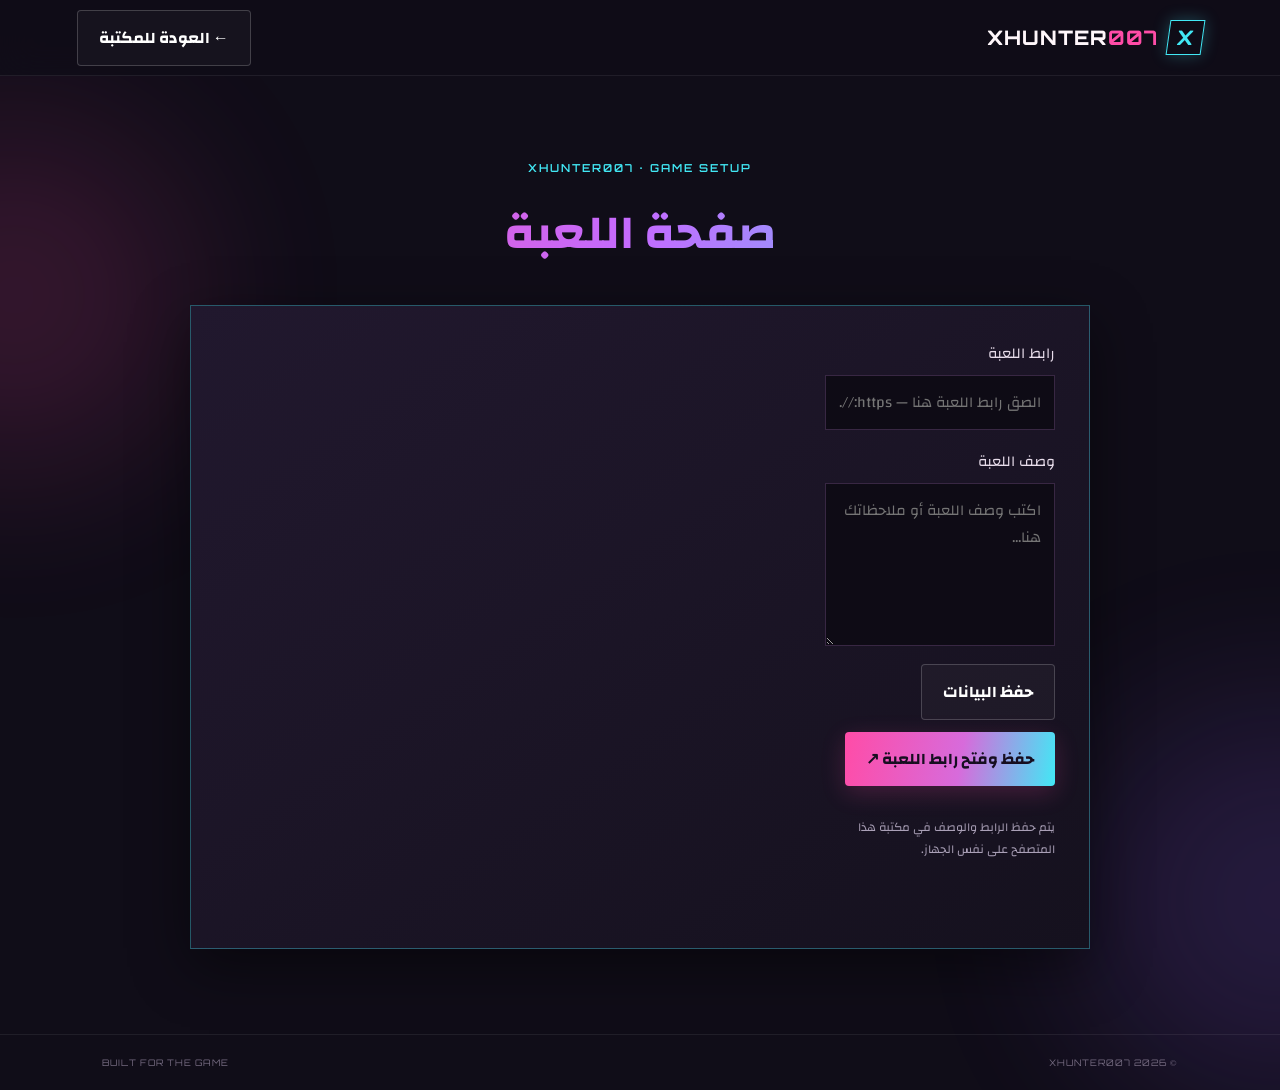
==== game.html @ 4759e042 "Add dedicated game setup page" ====
<!doctype html>
<html lang="ar" dir="rtl">
<head>
  <meta charset="utf-8">
  <meta name="viewport" content="width=device-width, initial-scale=1">
  <meta name="theme-color" content="#120d1d">
  <title>صفحة اللعبة | XHUNTER007</title>
  <link rel="stylesheet" href="style.css">
</head>
<body class="game-page-body">
  <div class="ambient ambient-one"></div><div class="ambient ambient-two"></div>
  <header class="topbar">
    <a class="brand" href="index.html"><span class="brand-mark">X</span><span>XHUNTER<span class="pink">007</span></span></a>
    <a class="btn btn-ghost" href="index.html#library">← العودة للمكتبة</a>
  </header>
  <main class="game-page section">
    <div class="game-page-heading"><p class="eyebrow">XHUNTER007 · GAME SETUP</p><h1 id="pageGameName">صفحة اللعبة</h1><p class="muted" id="pageGamePlatform"></p></div>
    <section class="game-page-card">
      <img id="pageGameCover" class="game-page-cover" alt="غلاف اللعبة" hidden>
      <div class="game-page-fields">
        <label>رابط اللعبة
          <input id="pageGameLink" type="url" placeholder="الصق رابط اللعبة هنا — https://...">
        </label>
        <label>وصف اللعبة
          <textarea id="pageGameDescription" rows="5" maxlength="240" placeholder="اكتب وصف اللعبة أو ملاحظاتك هنا..."></textarea>
        </label>
        <div class="game-page-actions">
          <button class="btn btn-ghost" id="saveGameInfo" type="button">حفظ البيانات</button>
          <button class="btn btn-primary" id="saveAndOpenGame" type="button">حفظ وفتح رابط اللعبة ↗</button>
        </div>
        <p class="small-note">يتم حفظ الرابط والوصف في مكتبة هذا المتصفح على نفس الجهاز.</p>
        <p id="gamePageMessage" class="game-page-message" role="status"></p>
      </div>
    </section>
  </main>
  <footer><span>© 2026 XHUNTER007</span><span>BUILT FOR THE GAME</span></footer>
  <script src="game-page.js?v=20261126-1"></script>
</body>
</html>
---- style.css ----
@import url('https://fonts.googleapis.com/css2?family=Changa:wght@400;500;600;700;800&family=Orbitron:wght@500;600;700;800;900&display=swap');
:root{--bg:#100d18;--panel:#1a1425;--panel2:#21182e;--pink:#ff4ca7;--cyan:#42e8f5;--purple:#9560ff;--text:#fff7fb;--muted:#aaa0b7;--line:#382743;--orange:#ff9d62}
*{box-sizing:border-box}html{scroll-behavior:smooth;scroll-padding-top:90px}body{margin:0;background:var(--bg);color:var(--text);font-family:'Changa',sans-serif;overflow-x:hidden}a{color:inherit;text-decoration:none}button,input,select,textarea{font:inherit}.ambient{position:fixed;z-index:-1;filter:blur(90px);opacity:.16;border-radius:50%;pointer-events:none}.ambient-one{width:350px;height:350px;background:var(--pink);top:120px;left:-160px}.ambient-two{width:400px;height:400px;background:var(--purple);right:-200px;top:700px}
.topbar{height:76px;display:flex;align-items:center;justify-content:space-between;padding:0 clamp(18px,6vw,90px);border-bottom:1px solid #ffffff12;background:#100d18d9;backdrop-filter:blur(18px);position:sticky;top:0;z-index:10}.brand{font:800 20px Orbitron,sans-serif;letter-spacing:1px;display:flex;align-items:center;gap:10px}.brand-mark{width:35px;height:35px;display:grid;place-items:center;border:1px solid var(--cyan);color:var(--cyan);transform:skew(-8deg);box-shadow:0 0 16px #42e8f544}.pink{color:var(--pink)}.cyan{color:var(--cyan)}nav{display:flex;align-items:center;gap:28px;font-size:14px}.nav-link{color:var(--muted);transition:.2s}.nav-link:hover,.nav-link.active{color:var(--cyan)}.nav-admin{background:transparent;border:1px solid #ff4ca766;color:var(--pink);padding:8px 15px;border-radius:4px;cursor:pointer}.nav-admin span{font-size:19px;margin-right:8px}.menu-toggle{display:none;background:none;color:white;border:0;font-size:25px}
.hero{min-height:590px;padding:85px clamp(20px,8vw,120px) 65px;display:grid;grid-template-columns:1fr 1fr;align-items:center;gap:45px;max-width:1500px;margin:auto}.eyebrow{font:600 11px Orbitron,sans-serif;letter-spacing:2px;color:var(--cyan);margin:0 0 14px}.pulse{display:inline-block;width:7px;height:7px;border-radius:50%;background:var(--pink);box-shadow:0 0 12px var(--pink);margin-left:9px}.hero h1{font:900 clamp(38px,5.4vw,76px)/1.13 Orbitron,sans-serif;letter-spacing:-2px;margin:0 0 20px}.gradient-text{background:linear-gradient(100deg,var(--pink),#c36bff 52%,var(--cyan));-webkit-background-clip:text;background-clip:text;color:transparent;text-shadow:none}.hero-desc{max-width:470px;color:var(--muted);font-size:17px;line-height:1.9}.hero-actions{display:flex;gap:12px;margin-top:28px;flex-wrap:wrap}.btn{border:0;cursor:pointer;padding:12px 21px;border-radius:4px;font-weight:700;transition:.2s;display:inline-flex;align-items:center;justify-content:center;gap:12px}.btn:hover{transform:translateY(-2px);filter:brightness(1.12)}.btn-primary{color:#160e20;background:linear-gradient(100deg,var(--pink),#d76bdb 55%,var(--cyan));box-shadow:0 7px 25px #ff4ca733}.btn-ghost{background:#ffffff08;border:1px solid #ffffff30;color:white}.hero-stats{display:flex;align-items:center;gap:25px;margin-top:45px}.hero-stats div{display:grid;gap:2px}.hero-stats strong{font:800 25px Orbitron;color:var(--cyan)}.hero-stats span{font-size:12px;color:var(--muted)}.hero-stats i{height:38px;width:1px;background:var(--line)}
.hero-art{height:370px;position:relative;overflow:hidden;border:1px solid #ff4ca755;background:linear-gradient(160deg,#38204d,#17162c 50%,#092b42);box-shadow:0 20px 70px #0008,inset 0 0 60px #ff4ca71c;isolation:isolate}.hero-art:before{content:"";position:absolute;inset:0;background:repeating-linear-gradient(0deg,transparent 0 34px,#ffffff0b 35px),linear-gradient(90deg,transparent 49.8%,#ffffff12 50%,transparent 50.2%);z-index:-1}.sun{position:absolute;width:210px;height:210px;border-radius:50%;left:50%;top:40px;transform:translateX(-50%);background:linear-gradient(#ffb06d 0%,#ff4c9e 65%,#9a4bd5);box-shadow:0 0 60px #ff4c9e88}.sun:after{content:"";position:absolute;inset:58% 0 0;background:repeating-linear-gradient(to bottom,#251735 0 5px,transparent 6px 13px)}.horizon{position:absolute;bottom:0;height:42%;width:100%;background:linear-gradient(transparent,#10101f 30%)}.city{position:absolute;bottom:0;width:100%;height:42%;background:linear-gradient(90deg,transparent 0 5%,#171528 5% 10%,transparent 10% 14%,#21182e 14% 21%,transparent 21% 25%,#171528 25% 33%,transparent 33% 37%,#21182e 37% 44%,transparent 44% 50%,#171528 50% 57%,transparent 57% 62%,#21182e 62% 70%,transparent 70% 75%,#171528 75% 82%,transparent 82% 87%,#21182e 87% 94%,transparent 94%)}.city-back{height:32%;opacity:.65;filter:brightness(1.4)}.city-front{height:25%;border-top:2px solid var(--cyan);box-shadow:0 -5px 20px #42e8f555}.hero-stamp{position:absolute;top:34%;left:50%;transform:translate(-50%,-50%) rotate(-8deg);font:900 22px Orbitron;text-align:center;color:white;text-shadow:3px 3px var(--pink),-2px -2px var(--cyan);letter-spacing:5px}.hero-stamp b{font-size:48px}.art-caption{position:absolute;bottom:17px;left:20px;right:20px;display:flex;justify-content:space-between;font:700 9px Orbitron;letter-spacing:2px;color:#fff}.art-caption span{color:var(--cyan)}.palm{position:absolute;z-index:2;color:#090d19;font-size:125px;top:5px;text-shadow:2px 2px #42e8f555}.palm-left{left:-20px;transform:rotate(25deg)}.palm-right{right:-25px;transform:scaleX(-1) rotate(20deg)}
.ticker{overflow:hidden;background:linear-gradient(90deg,var(--pink),#a65cff,var(--cyan));color:#180f21;padding:9px 0;font:800 11px Orbitron;letter-spacing:2px;white-space:nowrap}.ticker div{width:max-content;animation:marquee 28s linear infinite}.ticker b{margin:0 25px}@keyframes marquee{to{transform:translateX(50%)}}
.section{padding:85px clamp(20px,8vw,120px);max-width:1500px;margin:auto}.section-heading{display:flex;align-items:end;justify-content:space-between;gap:20px;margin-bottom:30px}.section h2,.about h2{font-size:36px;margin:0 0 3px}.muted{color:var(--muted);margin:0;line-height:1.8}.library-tools{display:flex;gap:12px;margin-bottom:25px}.searchbox{flex:1;display:flex;align-items:center;gap:10px;background:var(--panel);border:1px solid var(--line);padding:0 15px;min-width:150px}.searchbox span{font-size:24px;color:var(--cyan)}.searchbox input{background:transparent;border:0;outline:0;color:white;width:100%;padding:13px 0}.library-tools select{background:var(--panel);border:1px solid var(--line);color:white;padding:0 14px;min-width:135px;outline:none}.games-grid{display:grid;grid-template-columns:repeat(4,minmax(0,1fr));gap:18px}.game-card{background:linear-gradient(145deg,#21182e,#15111e);border:1px solid #ffffff13;overflow:hidden;transition:.25s;position:relative}.game-card:hover{transform:translateY(-5px);border-color:#ff4ca788;box-shadow:0 12px 35px #0007}.game-cover{height:190px;background:radial-gradient(circle at 50% 30%,#6b2b69,#1b2441 60%,#11101b);display:grid;place-items:center;position:relative;overflow:hidden}.game-cover img{width:100%;height:100%;object-fit:cover}.cover-placeholder{font:900 35px Orbitron;color:#ffffff9c;text-shadow:3px 3px var(--pink),-2px -2px var(--cyan)}.platform-tag{position:absolute;top:10px;right:10px;background:#100d18d9;border:1px solid #42e8f566;color:var(--cyan);font:700 9px Orbitron;padding:6px 8px}.game-info{padding:14px}.game-info h3{margin:0 0 5px;font-size:18px}.game-meta{display:flex;gap:7px;flex-wrap:wrap;color:var(--muted);font:10px Orbitron}.game-info p{color:var(--muted);font-size:12px;line-height:1.7;margin:10px 0 0}.empty-state{text-align:center;padding:55px 15px;border:1px dashed #59405e;background:#ffffff04}.empty-state[hidden]{display:none}.empty-icon{font-size:35px;color:var(--pink)}.empty-state h3{margin:5px}.empty-state p{color:var(--muted);margin:0 0 18px}.about{padding-top:10px}.about-card{display:flex;align-items:center;gap:30px;padding:35px;background:linear-gradient(110deg,#24172e,#111c2b);border:1px solid #42e8f544}.about-card>div:last-child{max-width:600px}.about-symbol{font:900 48px Orbitron;color:var(--pink);text-shadow:3px 3px var(--cyan);min-width:130px;text-align:center}.about-symbol span{color:var(--cyan)}.signature{text-align:center;color:#71677e;font:10px Orbitron;letter-spacing:3px;margin:30px 0 0}.signature b{color:var(--pink)}footer{border-top:1px solid #ffffff12;padding:22px clamp(20px,8vw,120px);display:flex;justify-content:space-between;color:#766c82;font:9px Orbitron;letter-spacing:1px}
.modal{width:min(760px,calc(100% - 24px));max-height:90vh;overflow:auto;background:#171220;color:white;border:1px solid #ff4ca766;padding:0;box-shadow:0 25px 100px #000b}.modal::backdrop{background:#080610d9;backdrop-filter:blur(7px)}.modal-head{padding:22px 25px 12px;display:flex;justify-content:space-between;align-items:center}.modal-head h2{margin:0;font-size:26px}.close-btn{border:0;background:none;color:white;font-size:30px;cursor:pointer}.admin-tabs{display:flex;gap:8px;padding:0 25px 18px;border-bottom:1px solid var(--line)}.tab{border:1px solid var(--line);background:transparent;color:var(--muted);padding:8px 14px;cursor:pointer}.tab.active{color:var(--cyan);border-color:var(--cyan)}#managePanel,#backupPanel{padding:20px 25px 25px}.form-grid{display:grid;grid-template-columns:1fr 1fr;gap:13px}.form-grid label{display:grid;gap:5px;color:#d8cddd;font-size:13px}.form-grid input,.form-grid select,.form-grid textarea{background:#0e0b15;border:1px solid var(--line);color:white;padding:10px;outline:none;width:100%;min-width:0}.form-grid input:focus,.form-grid select:focus,.form-grid textarea:focus{border-color:var(--cyan)}.form-grid .full{grid-column:1/-1}.form-actions{display:flex;gap:10px;flex-wrap:wrap;margin-top:15px}.admin-list-head{display:flex;justify-content:space-between;align-items:center;margin-top:28px;border-top:1px solid var(--line);padding-top:15px}.admin-list-head h3,.backup-panel h3{margin:0}.admin-list-head span,.small-note{color:var(--muted);font-size:12px}.admin-row{display:flex;align-items:center;gap:12px;padding:10px 0;border-bottom:1px solid #ffffff12}.admin-thumb{width:45px;height:45px;object-fit:cover;background:#30203d}.admin-row-info{flex:1;min-width:0}.admin-row-info b{display:block;white-space:nowrap;overflow:hidden;text-overflow:ellipsis}.admin-row-info small{color:var(--muted)}.mini-btn{background:transparent;border:1px solid var(--line);color:var(--cyan);padding:6px 9px;cursor:pointer}.mini-btn.delete{color:var(--pink)}.import-label{position:relative;overflow:hidden}.import-label input{position:absolute;inset:0;opacity:0;cursor:pointer}.backup-panel{line-height:1.8}.toast{position:fixed;bottom:22px;left:50%;transform:translate(-50%,20px);background:#21182e;border:1px solid var(--cyan);padding:10px 18px;opacity:0;pointer-events:none;transition:.25s;z-index:30}.toast.show{opacity:1;transform:translate(-50%,0)}
@media(max-width:900px){.hero{gap:25px;padding-top:60px}.games-grid{grid-template-columns:repeat(3,minmax(0,1fr))}.hero-art{height:320px}.palm{font-size:95px}}
@media(max-width:650px){.topbar{height:65px}.menu-toggle{display:block}nav{display:none;position:absolute;top:65px;right:0;left:0;background:#171220;padding:18px 22px 22px;border-bottom:1px solid var(--line);flex-direction:column;align-items:stretch;gap:16px}nav.open{display:flex}.nav-admin{width:100%}.hero{grid-template-columns:1fr;padding:52px 20px 45px;gap:35px}.hero h1{font-size:clamp(36px,10vw,56px)}.hero-art{height:280px}.section{padding:58px 20px}.section-heading{align-items:start;flex-direction:column}.add-top{align-self:stretch}.library-tools{flex-wrap:wrap}.searchbox{flex-basis:100%}.library-tools select{flex:1;height:44px;min-width:0}.games-grid{grid-template-columns:repeat(2,minmax(0,1fr));gap:11px}.game-cover{height:150px}.game-info{padding:10px}.game-info h3{font-size:15px}.about-card{padding:22px;gap:15px;align-items:flex-start}.about-symbol{font-size:32px;min-width:70px}.about h2{font-size:25px}.about-card .muted{font-size:13px}footer{gap:12px;font-size:8px}.form-grid{grid-template-columns:1fr}.form-grid .full{grid-column:auto}#managePanel,#backupPanel{padding:16px}.modal-head{padding:18px 16px 10px}.admin-tabs{padding:0 16px 15px}.admin-row{gap:7px}.mini-btn{padding:6px;font-size:11px}}
@media(max-width:370px){.games-grid{grid-template-columns:1fr}.game-cover{height:190px}.hero-stats{gap:15px}}

/* Clickable text-only game cards and details */
.game-card-clickable{cursor:pointer;text-align:right}.game-card-clickable:focus-visible{outline:2px solid var(--cyan);outline-offset:3px}.game-cover.text-cover{background:radial-gradient(circle at 50% 35%,#61305f,#1b2441 62%,#11101b)}.details-content{padding:8px 25px 28px}.details-platform{display:inline-block;padding:7px 13px;border:1px solid var(--cyan);color:var(--cyan);font-weight:800;margin:8px 0 12px}.details-description{color:var(--muted);line-height:1.9;min-height:30px}.details-modal .btn{display:inline-block;text-decoration:none;margin-top:10px}@media(max-width:650px){.details-content{padding:8px 16px 22px}}

.details-cover{display:block;width:min(190px,55%);max-height:270px;object-fit:contain;margin:8px auto 18px;border:1px solid #42e8f566;box-shadow:0 12px 32px #0008}.game-cover img{width:100%;height:100%;object-fit:cover;display:block}.game-cover .cover-placeholder[hidden]{display:none}


/* Dedicated game setup page */
.game-page-body{min-height:100vh;display:flex;flex-direction:column}.game-page{width:100%;flex:1}.game-page-heading{text-align:center;margin-bottom:28px}.game-page-heading h1{font-size:clamp(30px,5vw,48px);margin:0 0 8px;background:linear-gradient(100deg,var(--pink),#c36bff,var(--cyan));-webkit-background-clip:text;background-clip:text;color:transparent}.game-page-card{display:grid;grid-template-columns:minmax(150px,230px) minmax(0,1fr);gap:28px;align-items:start;padding:clamp(18px,4vw,34px);background:linear-gradient(145deg,#21182e,#15111e);border:1px solid #42e8f555;box-shadow:0 18px 55px #0007;max-width:900px;margin:auto}.game-page-cover{width:100%;max-height:340px;object-fit:contain;border:1px solid #ffffff20}.game-page-fields{display:grid;gap:18px}.game-page-fields label{display:grid;gap:8px;color:#e8ddeb;font-size:15px}.game-page-fields input,.game-page-fields textarea{width:100%;background:#0e0b15;border:1px solid var(--line);color:white;padding:13px;outline:none;resize:vertical}.game-page-fields input:focus,.game-page-fields textarea:focus{border-color:var(--cyan);box-shadow:0 0 0 2px #42e8f51c}.game-page-actions{display:flex;gap:12px;flex-wrap:wrap}.game-page-message{color:var(--cyan);min-height:24px;margin:0}.game-page-actions button:disabled{opacity:.45;cursor:not-allowed}@media(max-width:650px){.game-page-card{grid-template-columns:1fr}.game-page-cover{width:min(190px,70%);max-height:260px;margin:auto}.game-page-actions .btn{flex:1}.game-page-heading{text-align:right}}
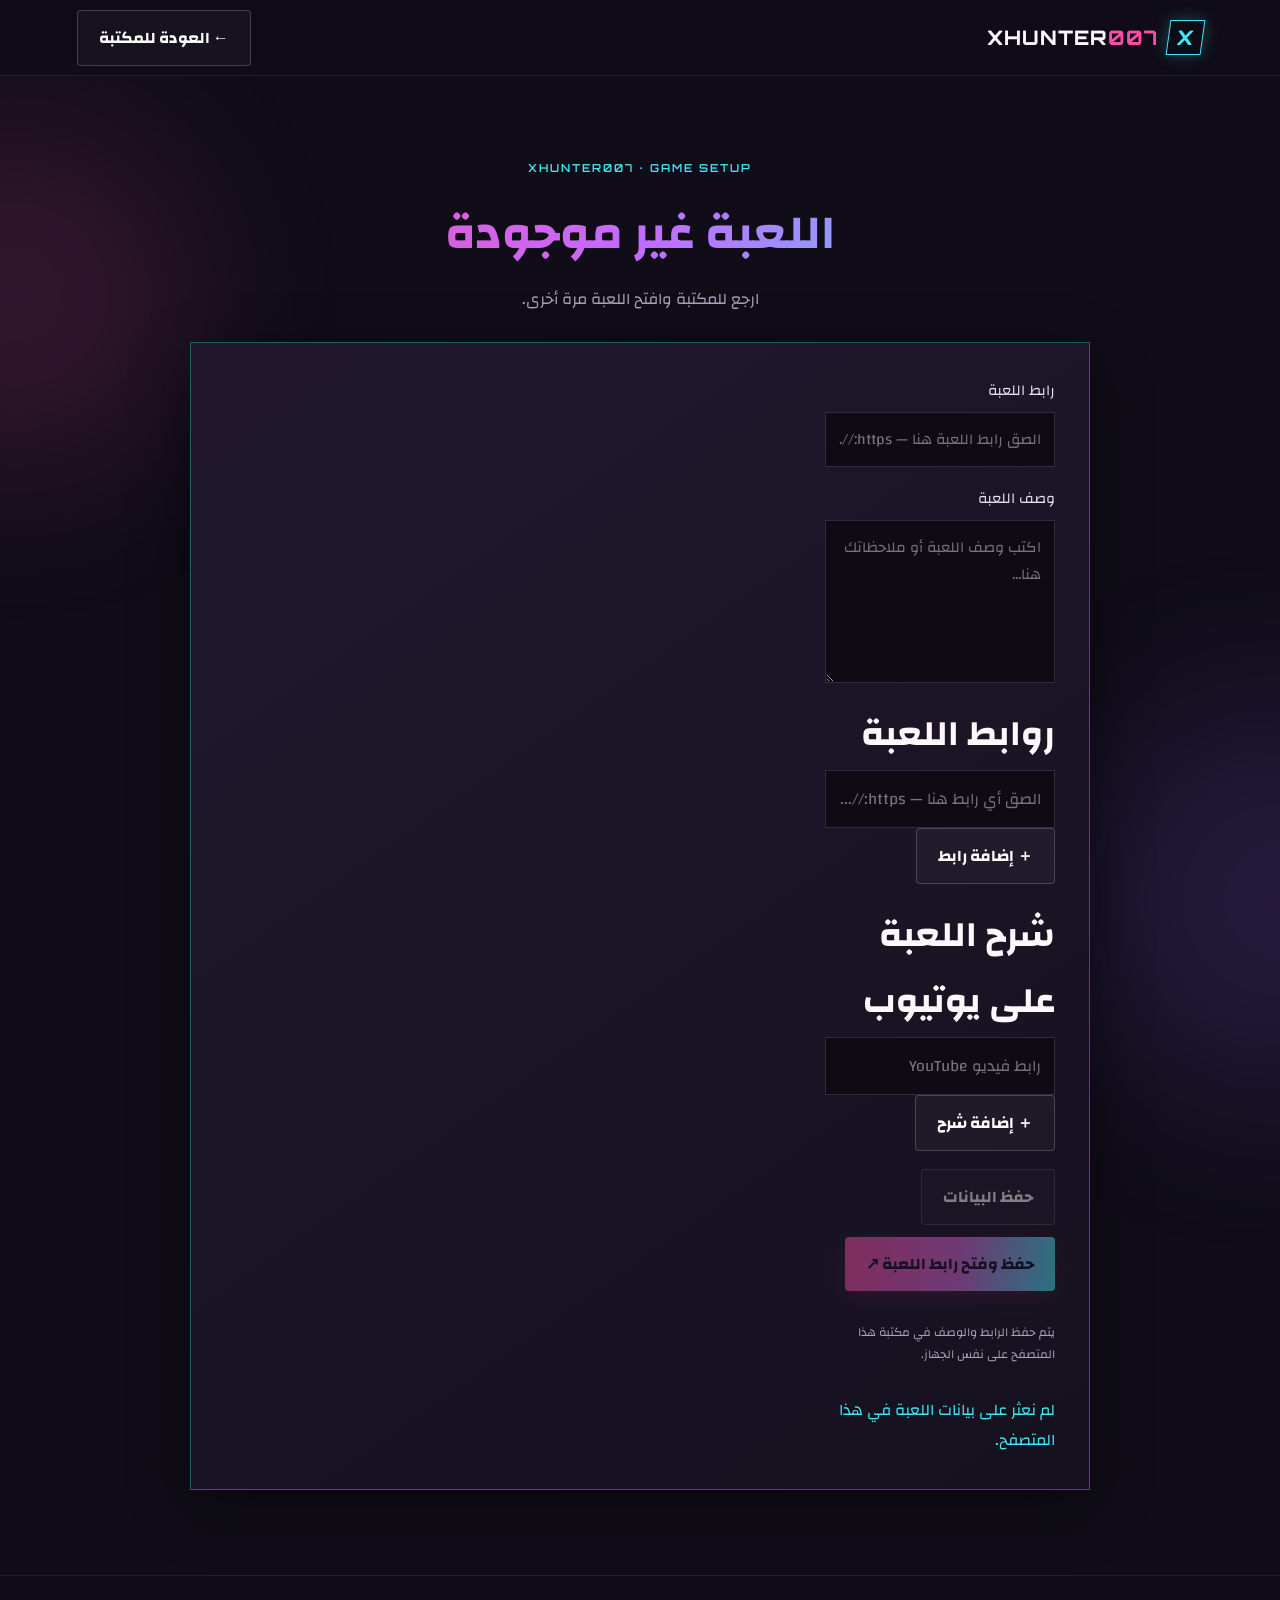
==== commit b3a27ce0: "Add per-game link and YouTube icon sections" ====
--- a/game.html
+++ b/game.html
@@ -24,6 +24,22 @@
         <label>وصف اللعبة
           <textarea id="pageGameDescription" rows="5" maxlength="240" placeholder="اكتب وصف اللعبة أو ملاحظاتك هنا..."></textarea>
         </label>
+        <section class="game-links-section">
+          <h2>روابط اللعبة</h2>
+          <div class="game-link-entry">
+            <input id="newGameLink" type="url" placeholder="الصق أي رابط هنا — https://...">
+            <button class="btn btn-ghost" id="addGameLink" type="button">＋ إضافة رابط</button>
+          </div>
+          <div id="gameLinksList" class="game-link-icons" aria-live="polite"></div>
+        </section>
+        <section class="game-links-section">
+          <h2>شرح اللعبة على يوتيوب</h2>
+          <div class="game-link-entry">
+            <input id="newYoutubeLink" type="url" placeholder="رابط فيديو YouTube">
+            <button class="btn btn-ghost" id="addYoutubeLink" type="button">＋ إضافة شرح</button>
+          </div>
+          <div id="youtubeLinksList" class="game-link-icons" aria-live="polite"></div>
+        </section>
         <div class="game-page-actions">
           <button class="btn btn-ghost" id="saveGameInfo" type="button">حفظ البيانات</button>
           <button class="btn btn-primary" id="saveAndOpenGame" type="button">حفظ وفتح رابط اللعبة ↗</button>
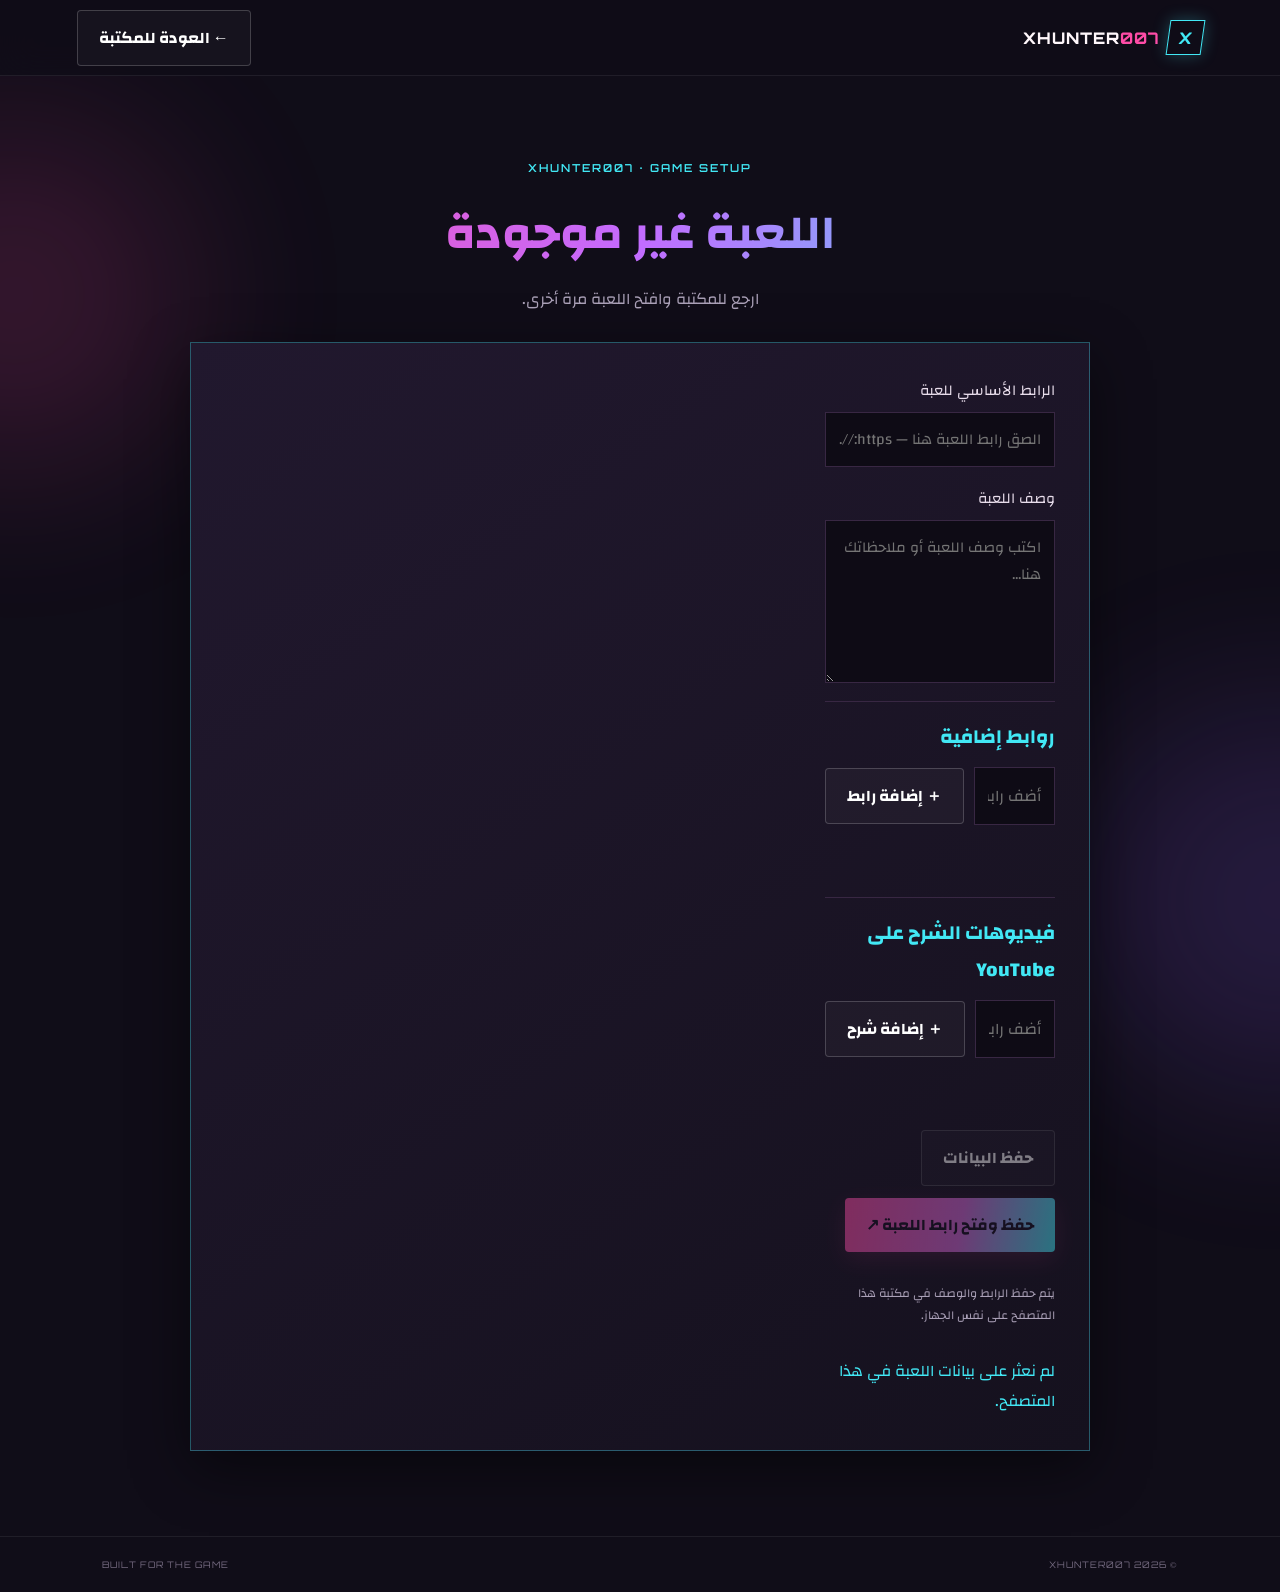
==== commit 1cfbcdd5: "Clarify primary and additional game links labels" ====
--- a/game.html
+++ b/game.html
@@ -18,24 +18,24 @@
     <section class="game-page-card">
       <img id="pageGameCover" class="game-page-cover" alt="غلاف اللعبة" hidden>
       <div class="game-page-fields">
-        <label>رابط اللعبة
+        <label>الرابط الأساسي للعبة
           <input id="pageGameLink" type="url" placeholder="الصق رابط اللعبة هنا — https://...">
         </label>
         <label>وصف اللعبة
           <textarea id="pageGameDescription" rows="5" maxlength="240" placeholder="اكتب وصف اللعبة أو ملاحظاتك هنا..."></textarea>
         </label>
         <section class="game-links-section">
-          <h2>روابط اللعبة</h2>
+          <h2>روابط إضافية</h2>
           <div class="game-link-entry">
-            <input id="newGameLink" type="url" placeholder="الصق أي رابط هنا — https://...">
+            <input id="newGameLink" type="url" placeholder="أضف رابطًا إضافيًا للعبة — https://...">
             <button class="btn btn-ghost" id="addGameLink" type="button">＋ إضافة رابط</button>
           </div>
           <div id="gameLinksList" class="game-link-icons" aria-live="polite"></div>
         </section>
         <section class="game-links-section">
-          <h2>شرح اللعبة على يوتيوب</h2>
+          <h2>فيديوهات الشرح على YouTube</h2>
           <div class="game-link-entry">
-            <input id="newYoutubeLink" type="url" placeholder="رابط فيديو YouTube">
+            <input id="newYoutubeLink" type="url" placeholder="أضف رابط فيديو شرح من YouTube">
             <button class="btn btn-ghost" id="addYoutubeLink" type="button">＋ إضافة شرح</button>
           </div>
           <div id="youtubeLinksList" class="game-link-icons" aria-live="polite"></div>
--- a/style.css
+++ b/style.css
@@ -1,7 +1,7 @@
 @import url('https://fonts.googleapis.com/css2?family=Changa:wght@400;500;600;700;800&family=Orbitron:wght@500;600;700;800;900&display=swap');
 :root{--bg:#100d18;--panel:#1a1425;--panel2:#21182e;--pink:#ff4ca7;--cyan:#42e8f5;--purple:#9560ff;--text:#fff7fb;--muted:#aaa0b7;--line:#382743;--orange:#ff9d62}
 *{box-sizing:border-box}html{scroll-behavior:smooth;scroll-padding-top:90px}body{margin:0;background:var(--bg);color:var(--text);font-family:'Changa',sans-serif;overflow-x:hidden}a{color:inherit;text-decoration:none}button,input,select,textarea{font:inherit}.ambient{position:fixed;z-index:-1;filter:blur(90px);opacity:.16;border-radius:50%;pointer-events:none}.ambient-one{width:350px;height:350px;background:var(--pink);top:120px;left:-160px}.ambient-two{width:400px;height:400px;background:var(--purple);right:-200px;top:700px}
-.topbar{height:76px;display:flex;align-items:center;justify-content:space-between;padding:0 clamp(18px,6vw,90px);border-bottom:1px solid #ffffff12;background:#100d18d9;backdrop-filter:blur(18px);position:sticky;top:0;z-index:10}.brand{font:800 20px Orbitron,sans-serif;letter-spacing:1px;display:flex;align-items:center;gap:10px}.brand-mark{width:35px;height:35px;display:grid;place-items:center;border:1px solid var(--cyan);color:var(--cyan);transform:skew(-8deg);box-shadow:0 0 16px #42e8f544}.pink{color:var(--pink)}.cyan{color:var(--cyan)}nav{display:flex;align-items:center;gap:28px;font-size:14px}.nav-link{color:var(--muted);transition:.2s}.nav-link:hover,.nav-link.active{color:var(--cyan)}.nav-admin{background:transparent;border:1px solid #ff4ca766;color:var(--pink);padding:8px 15px;border-radius:4px;cursor:pointer}.nav-admin span{font-size:19px;margin-right:8px}.menu-toggle{display:none;background:none;color:white;border:0;font-size:25px}
+.topbar{height:76px;display:flex;align-items:center;justify-content:space-between;padding:0 clamp(18px,6vw,90px);border-bottom:1px solid #ffffff12;background:#100d18d9;backdrop-filter:blur(18px);position:sticky;top:0;z-index:10}.brand{font:800 16px Orbitron,sans-serif;letter-spacing:1px;display:flex;align-items:center;gap:8px}.brand-mark{width:35px;height:35px;display:grid;place-items:center;border:1px solid var(--cyan);color:var(--cyan);transform:skew(-8deg);box-shadow:0 0 16px #42e8f544}.pink{color:var(--pink)}.cyan{color:var(--cyan)}nav{display:flex;align-items:center;gap:28px;font-size:14px}.nav-link{color:var(--muted);transition:.2s}.nav-link:hover,.nav-link.active{color:var(--cyan)}.nav-admin{background:transparent;border:1px solid #ff4ca766;color:var(--pink);padding:8px 15px;border-radius:4px;cursor:pointer}.nav-admin span{font-size:19px;margin-right:8px}.menu-toggle{display:none;background:none;color:white;border:0;font-size:25px}
 .hero{min-height:590px;padding:85px clamp(20px,8vw,120px) 65px;display:grid;grid-template-columns:1fr 1fr;align-items:center;gap:45px;max-width:1500px;margin:auto}.eyebrow{font:600 11px Orbitron,sans-serif;letter-spacing:2px;color:var(--cyan);margin:0 0 14px}.pulse{display:inline-block;width:7px;height:7px;border-radius:50%;background:var(--pink);box-shadow:0 0 12px var(--pink);margin-left:9px}.hero h1{font:900 clamp(38px,5.4vw,76px)/1.13 Orbitron,sans-serif;letter-spacing:-2px;margin:0 0 20px}.gradient-text{background:linear-gradient(100deg,var(--pink),#c36bff 52%,var(--cyan));-webkit-background-clip:text;background-clip:text;color:transparent;text-shadow:none}.hero-desc{max-width:470px;color:var(--muted);font-size:17px;line-height:1.9}.hero-actions{display:flex;gap:12px;margin-top:28px;flex-wrap:wrap}.btn{border:0;cursor:pointer;padding:12px 21px;border-radius:4px;font-weight:700;transition:.2s;display:inline-flex;align-items:center;justify-content:center;gap:12px}.btn:hover{transform:translateY(-2px);filter:brightness(1.12)}.btn-primary{color:#160e20;background:linear-gradient(100deg,var(--pink),#d76bdb 55%,var(--cyan));box-shadow:0 7px 25px #ff4ca733}.btn-ghost{background:#ffffff08;border:1px solid #ffffff30;color:white}.hero-stats{display:flex;align-items:center;gap:25px;margin-top:45px}.hero-stats div{display:grid;gap:2px}.hero-stats strong{font:800 25px Orbitron;color:var(--cyan)}.hero-stats span{font-size:12px;color:var(--muted)}.hero-stats i{height:38px;width:1px;background:var(--line)}
 .hero-art{height:370px;position:relative;overflow:hidden;border:1px solid #ff4ca755;background:linear-gradient(160deg,#38204d,#17162c 50%,#092b42);box-shadow:0 20px 70px #0008,inset 0 0 60px #ff4ca71c;isolation:isolate}.hero-art:before{content:"";position:absolute;inset:0;background:repeating-linear-gradient(0deg,transparent 0 34px,#ffffff0b 35px),linear-gradient(90deg,transparent 49.8%,#ffffff12 50%,transparent 50.2%);z-index:-1}.sun{position:absolute;width:210px;height:210px;border-radius:50%;left:50%;top:40px;transform:translateX(-50%);background:linear-gradient(#ffb06d 0%,#ff4c9e 65%,#9a4bd5);box-shadow:0 0 60px #ff4c9e88}.sun:after{content:"";position:absolute;inset:58% 0 0;background:repeating-linear-gradient(to bottom,#251735 0 5px,transparent 6px 13px)}.horizon{position:absolute;bottom:0;height:42%;width:100%;background:linear-gradient(transparent,#10101f 30%)}.city{position:absolute;bottom:0;width:100%;height:42%;background:linear-gradient(90deg,transparent 0 5%,#171528 5% 10%,transparent 10% 14%,#21182e 14% 21%,transparent 21% 25%,#171528 25% 33%,transparent 33% 37%,#21182e 37% 44%,transparent 44% 50%,#171528 50% 57%,transparent 57% 62%,#21182e 62% 70%,transparent 70% 75%,#171528 75% 82%,transparent 82% 87%,#21182e 87% 94%,transparent 94%)}.city-back{height:32%;opacity:.65;filter:brightness(1.4)}.city-front{height:25%;border-top:2px solid var(--cyan);box-shadow:0 -5px 20px #42e8f555}.hero-stamp{position:absolute;top:34%;left:50%;transform:translate(-50%,-50%) rotate(-8deg);font:900 22px Orbitron;text-align:center;color:white;text-shadow:3px 3px var(--pink),-2px -2px var(--cyan);letter-spacing:5px}.hero-stamp b{font-size:48px}.art-caption{position:absolute;bottom:17px;left:20px;right:20px;display:flex;justify-content:space-between;font:700 9px Orbitron;letter-spacing:2px;color:#fff}.art-caption span{color:var(--cyan)}.palm{position:absolute;z-index:2;color:#090d19;font-size:125px;top:5px;text-shadow:2px 2px #42e8f555}.palm-left{left:-20px;transform:rotate(25deg)}.palm-right{right:-25px;transform:scaleX(-1) rotate(20deg)}
 .ticker{overflow:hidden;background:linear-gradient(90deg,var(--pink),#a65cff,var(--cyan));color:#180f21;padding:9px 0;font:800 11px Orbitron;letter-spacing:2px;white-space:nowrap}.ticker div{width:max-content;animation:marquee 28s linear infinite}.ticker b{margin:0 25px}@keyframes marquee{to{transform:translateX(50%)}}
@@ -19,3 +19,19 @@
 
 /* Dedicated game setup page */
 .game-page-body{min-height:100vh;display:flex;flex-direction:column}.game-page{width:100%;flex:1}.game-page-heading{text-align:center;margin-bottom:28px}.game-page-heading h1{font-size:clamp(30px,5vw,48px);margin:0 0 8px;background:linear-gradient(100deg,var(--pink),#c36bff,var(--cyan));-webkit-background-clip:text;background-clip:text;color:transparent}.game-page-card{display:grid;grid-template-columns:minmax(150px,230px) minmax(0,1fr);gap:28px;align-items:start;padding:clamp(18px,4vw,34px);background:linear-gradient(145deg,#21182e,#15111e);border:1px solid #42e8f555;box-shadow:0 18px 55px #0007;max-width:900px;margin:auto}.game-page-cover{width:100%;max-height:340px;object-fit:contain;border:1px solid #ffffff20}.game-page-fields{display:grid;gap:18px}.game-page-fields label{display:grid;gap:8px;color:#e8ddeb;font-size:15px}.game-page-fields input,.game-page-fields textarea{width:100%;background:#0e0b15;border:1px solid var(--line);color:white;padding:13px;outline:none;resize:vertical}.game-page-fields input:focus,.game-page-fields textarea:focus{border-color:var(--cyan);box-shadow:0 0 0 2px #42e8f51c}.game-page-actions{display:flex;gap:12px;flex-wrap:wrap}.game-page-message{color:var(--cyan);min-height:24px;margin:0}.game-page-actions button:disabled{opacity:.45;cursor:not-allowed}@media(max-width:650px){.game-page-card{grid-template-columns:1fr}.game-page-cover{width:min(190px,70%);max-height:260px;margin:auto}.game-page-actions .btn{flex:1}.game-page-heading{text-align:right}}
+
+/* Per-game link and YouTube icon collections */
+.game-links-section{display:grid;gap:12px;padding-top:16px;border-top:1px solid var(--line)}
+.game-links-section h2{font-size:20px;margin:0;color:var(--cyan)}
+.game-link-entry{display:flex;gap:10px;align-items:center}
+.game-link-entry input{flex:1;min-width:0}
+.game-link-icons{display:flex;flex-wrap:wrap;gap:12px;align-items:flex-start;min-height:42px}
+.game-link-item{position:relative;display:flex;align-items:flex-start}
+.game-link-icon{width:76px;min-height:76px;display:flex;flex-direction:column;align-items:center;justify-content:center;gap:5px;border:1px solid #42e8f577;background:#42e8f50b;color:var(--cyan);border-radius:10px;transition:.2s}
+.game-link-icon:hover{transform:translateY(-3px);box-shadow:0 0 18px #42e8f533;background:#42e8f51a}
+.game-link-icon>span{font-size:27px;line-height:1}
+.game-link-icon small{font-size:10px;color:var(--text)}
+.game-link-icon.youtube-icon{border-color:#ff4ca788;background:#ff4ca710;color:#ff4c72}
+.game-link-icon.youtube-icon:hover{box-shadow:0 0 18px #ff4c7255}
+.game-link-remove{position:absolute;top:-7px;right:-7px;width:21px;height:21px;padding:0;border:1px solid #ff4ca7;background:#241321;color:white;border-radius:50%;cursor:pointer;line-height:18px}
+@media(max-width:650px){.game-link-entry{align-items:stretch;flex-direction:column}.game-link-entry .btn{width:100%}.game-link-icon{width:70px;min-height:70px}}
